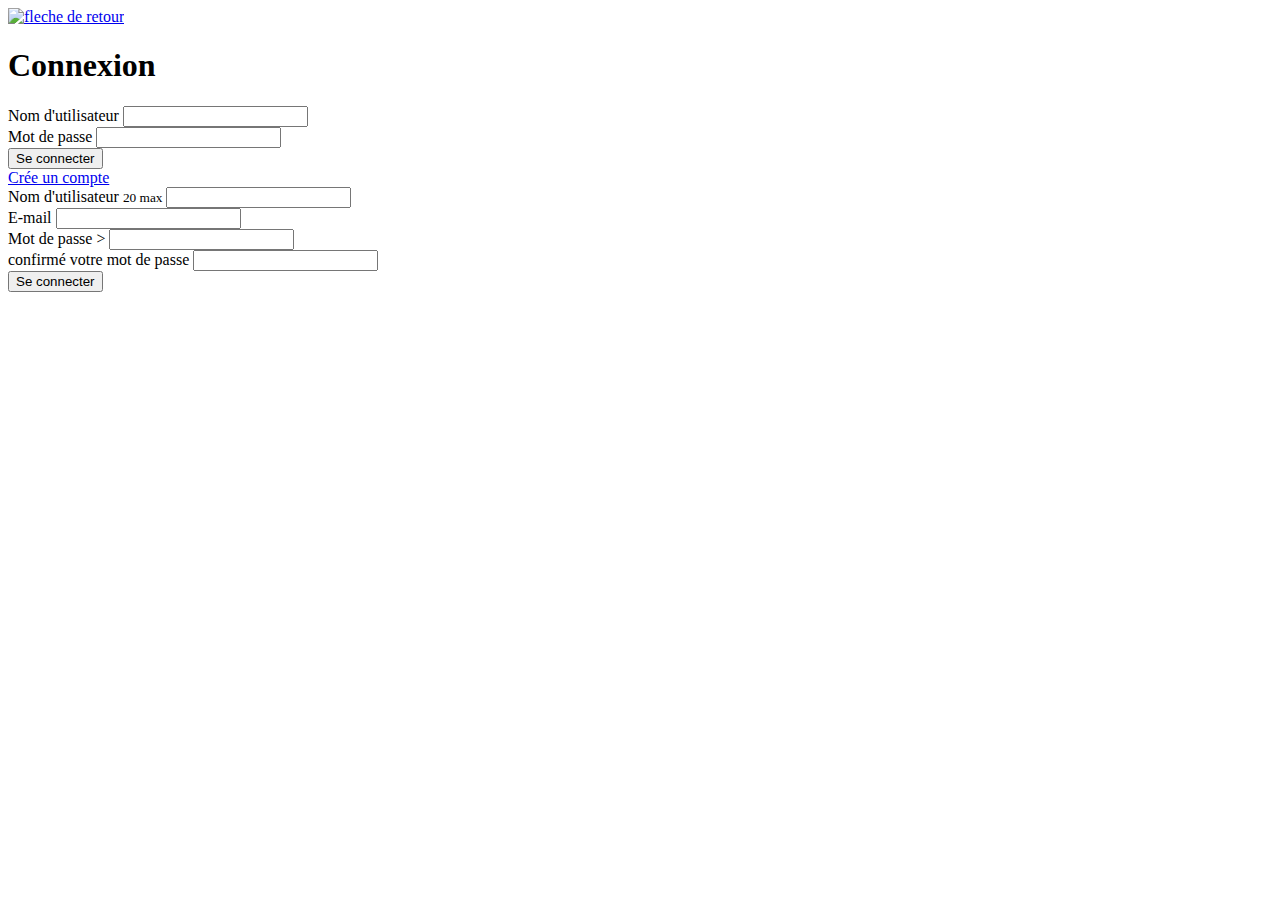
==== workspace/page/login.html @ 14f64959 "commit 4 commit" ====
<!DOCTYPE html>
<html lang="fr">
<head>
    <meta charset="UTF-8">
    <meta http-equiv="X-UA-Compatible" content="IE=edge">
    <meta name="viewport" content="width=device-width, initial-scale=1.0">
    <link rel="stylesheet" href="../css/style.css">
    <title>Connexion</title>
</head>
<body>
    <header>
        <div id="back"><a href="../../index.php"><img src="../../img/flecheGriffeLong.png" alt="fleche de retour"></a></div>
        <h1>Connexion</h1>
    </header>
    <main id="connect">
        <span class="error"><small></small></span>
        <form action="#" method="post" id="connectForm">
            <div>
                <label for="user">Nom d'utilisateur</label>
                <span class="error"></span>
                <input type="text" name="user" id="user" value="">
            </div>

            <div>
                <label for="password">Mot de passe</label>
                <span class="error"></span>
                <input type="password" name="password" id="password">
            </div>


            <input type="submit" value="Se connecter">
        </form>
        <a href="createAcount.php?first=true">Crée un compte</a>
    </main>

    <main id="create">
        <form action="#" method="post" id="connectForm">
            
            <span></span>
        
            <div>
                <label for="user">Nom d'utilisateur <small>20 max</small></label>
                <span class="error"></span>
                <input type="text" name="user" id="user" value="">
            </div>

            <div>
                <label for="mail">E-mail</label>
                <span class="error"></span>
                <input type="mail" name="mail" id="mail" value="">
            </div>


            <div>
                <label for="password">Mot de passe</label>
                <span class="error">></span>
                <input type="password" name="password" id="password">
            </div>

            <div>
                <label for="secPassword">confirmé votre mot de passe</label>
                <span class="error"></span>
                <input type="password" name="secPassword" id="secPassword">
            </div>


            <input type="submit" value="Se connecter">
        </form>
    </main>
    <!-- 
        //@ts-check
let profilPhoto = document.getElementById('clickable');
let hiddenDiv = document.getElementById('hiddenImageDiv');
let cross = document.getElementById('cross');

console.log(cross)
// @ts-ignore
profilPhoto.addEventListener('click',() => hiddenDiv.style.display = 'flex')
// @ts-ignore
cross.addEventListener('click',() => hiddenDiv.style.display = 'none')
    -->

    <!--
        <div id="hiddenImageDiv" class="divImg">
                <div id="crossDiv"><div id='cross'></div></div> 
                <?php
                    foreach ($ownedImage as $i => $value) {
                        $imgType = exeSingleSelect('SELECT `TYPE` FROM  `IMAGE` WHERE IMG = :img',[':img' => $value['OWN_IMAGE']]);

                        if ($imgType['TYPE'] == 'icone') {
                            
                            echo '<a href="changePhoto.php?img='.$value['OWN_IMAGE'].'"><img src="../../img/'.$value['OWN_IMAGE'].'" alt="image de profil"></a>';
                        }
                    }
                ?>
            </div>
    -->
</body>
</html>
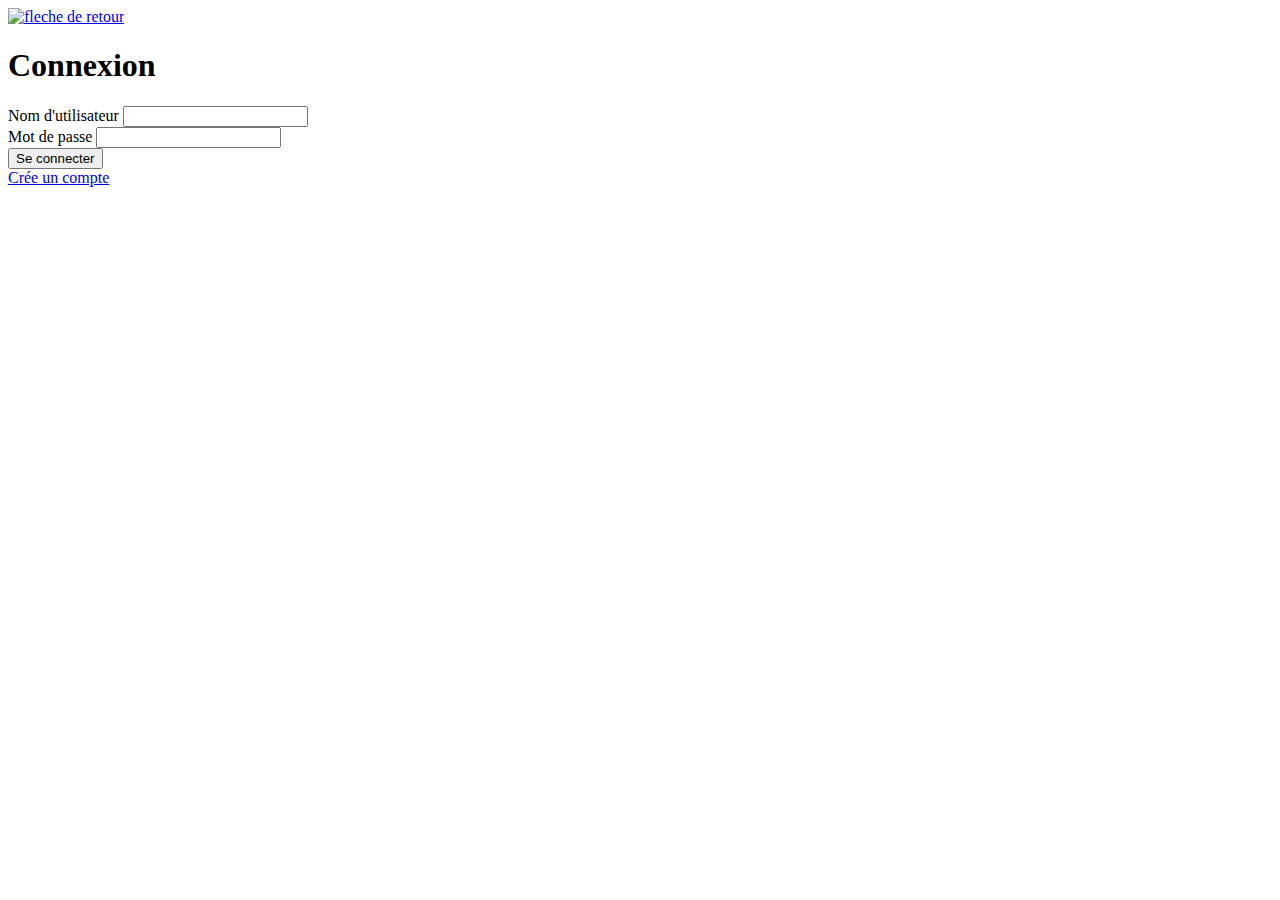
==== commit 0232cf05: "Merge branch 'main' of https://github.com/ohouine/chatP2b" ====
--- a/workspace/page/login.html
+++ b/workspace/page/login.html
@@ -33,7 +33,7 @@
         <a href="createAcount.php?first=true">Crée un compte</a>
     </main>
 
-    <main id="create">
+    <main id="create" style="display: none;">
         <form action="#" method="post" id="connectForm">
             
             <span></span>
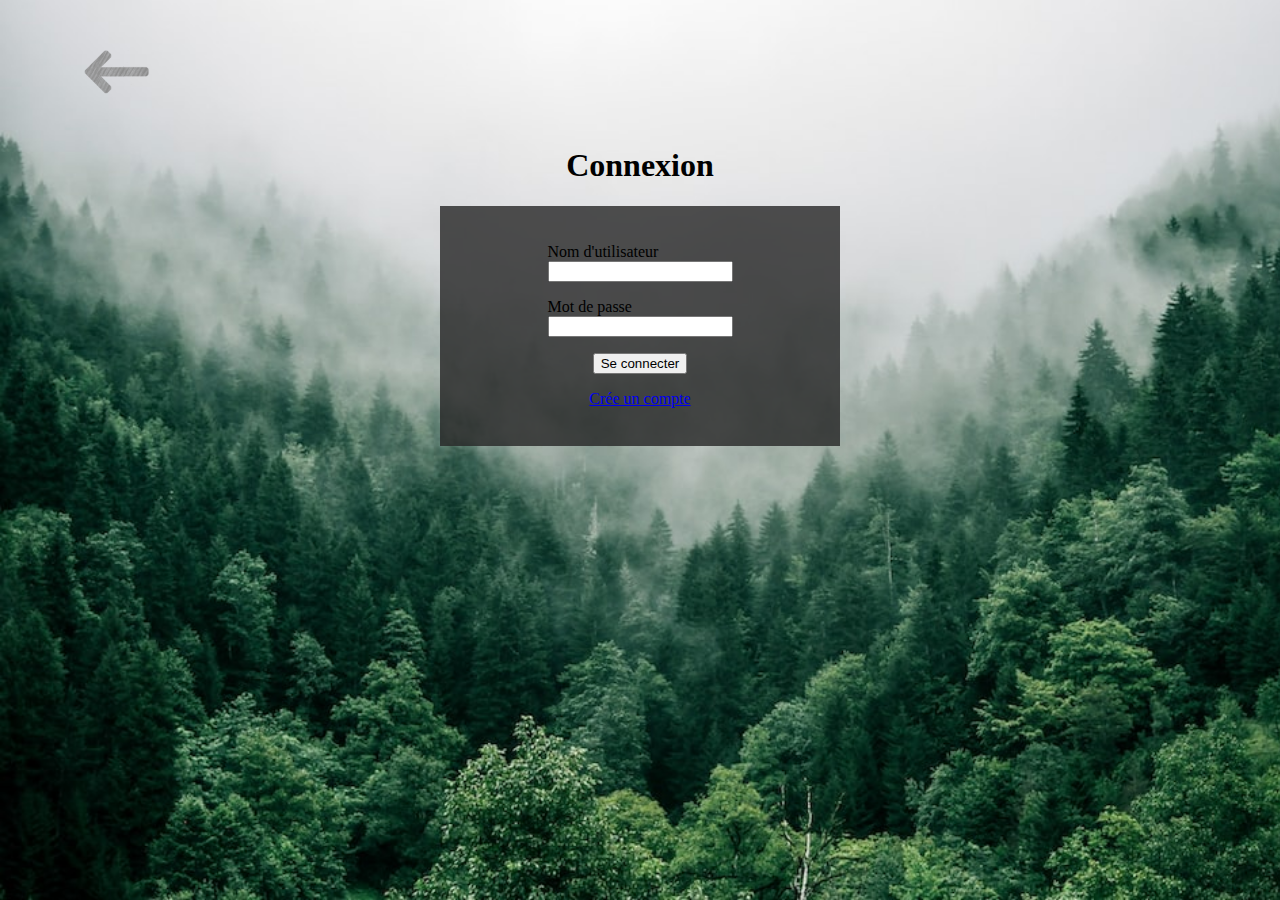
==== commit d993045f: "first" ====
--- a/workspace/page/login.html
+++ b/workspace/page/login.html
@@ -8,32 +8,41 @@
     <title>Connexion</title>
 </head>
 <body>
-    <header>
-        <div id="back"><a href="../../index.php"><img src="../../img/flecheGriffeLong.png" alt="fleche de retour"></a></div>
-        <h1>Connexion</h1>
-    </header>
+    
     <main id="connect">
-        <span class="error"><small></small></span>
-        <form action="#" method="post" id="connectForm">
-            <div>
-                <label for="user">Nom d'utilisateur</label>
-                <span class="error"></span>
-                <input type="text" name="user" id="user" value="">
-            </div>
+        <div id="divConnect">
+            <header>
+            <div id="back"><a href="#"><img src="../image/flecheGriffeLong.png" alt="fleche de retour"></a></div>
+            <h1>Connexion</h1>
+            </header>
 
-            <div>
-                <label for="password">Mot de passe</label>
-                <span class="error"></span>
-                <input type="password" name="password" id="password">
-            </div>
+            <div id="connectMainDiv">
+                <span class="error"><small></small></span>
+                <form action="#" method="post" id="connectForm">
+                    <div>
+                        <label for="user">Nom d'utilisateur</label>
+                        <span class="error"></span>
+                        <input type="text" name="user" id="user" value="">
+                    </div>
+
+                    <div>
+                        <label for="password">Mot de passe</label>
+                        <span class="error"></span>
+                        <input type="password" name="password" id="password">
+                    </div>
 
 
-            <input type="submit" value="Se connecter">
-        </form>
-        <a href="createAcount.php?first=true">Crée un compte</a>
+                    <input type="submit" value="Se connecter">
+                    <a href="#" id="createLink">Crée un compte</a>
+                </form>
+            </div> 
+               
+        </div>
+       
+        
     </main>
 
-    <main id="create" style="display: none;">
+    <main id="createAccount" style="display: none;">
         <form action="#" method="post" id="connectForm">
             
             <span></span>
@@ -95,5 +104,6 @@
                 ?>
             </div>
     -->
+    <script src="../script/changePage.js"></script>
 </body>
 </html>--- a/workspace/css/style.css
+++ b/workspace/css/style.css
@@ -0,0 +1,137 @@
+/* Connect */
+body{
+    background-image: url(../image/background-login.jpg);
+    background-size: cover;
+    margin: 0px;
+    padding: 0px;
+    width: 100vw;
+    height: 100vh;
+}
+
+#back{
+    display: flex;
+    width: 95vw;
+    justify-content: flex-start;
+    margin-top: 1rem;
+
+}
+
+#back img{
+    width: 10rem;
+}
+
+#connect header h1{
+    width: 100%;
+    text-align: center;
+}
+#divConnect{
+    width: 100%;
+    display: flex;
+    flex-direction: column;
+    align-items: center;
+}
+
+#connect a{
+    margin-top:1rem ;
+}
+
+#connectMainDiv{
+    display: flex;
+    flex-direction: column;
+    justify-content: center;
+    width: 25rem;
+    background-color: rgb(37,37,37,80%);
+    height: 15rem;
+}
+
+#connectForm{
+    display: flex;
+    flex-direction: column;
+    align-items: center;
+}
+
+#connectForm div{
+    display: flex;
+    flex-direction: column;
+    margin-bottom: 1rem;
+}
+
+#userImage_div{
+    width: 100%;
+    display: flex;
+    align-items: center;
+    justify-content: center;
+    margin-bottom: 1rem;
+    position: relative;
+}
+
+.profileLink{
+    color: rgb(154 154 255);
+    margin-top: 2rem;
+}
+
+
+
+#userImage_div img{
+    width: 7rem;
+}
+
+#changeProfile{
+    display: flex;
+    align-items: center;
+    justify-content: center;
+    text-decoration: none !important;
+    color: white !important;
+    background-color: rgb(12, 12, 12);
+    width: 8rem;
+    height: 2.5rem;
+    border-radius: 25px;
+}
+
+#addPhoto{
+    width: 3rem !important;
+    position: absolute;
+    left: 170px;
+    top: 60px;
+}
+
+#hiddenImageDiv{
+    display: none;
+    justify-content: space-around;
+    position: absolute;
+    width: 15rem;
+    height: 17rem;
+    background-color: rgb(37,37,37,85%);
+    padding: 0.5rem;
+    flex-wrap: wrap;
+    overflow-y: scroll;
+}
+
+.divImg a{
+    position: relative;
+}
+
+.divImg p{
+    position: absolute;
+    top: 37px;
+    right: 5px;
+    color: white;
+}
+
+.divImg img{
+    width:5rem !important;
+    height: 5rem;
+    margin: 0.2rem;
+}
+
+#cross:after{
+    display: inline-block;
+    content: "\00d7"; 
+    transform: scale(3.2);
+}
+
+#crossDiv{
+    width: 100%;
+    height: 1rem;
+    margin: 0.2rem;
+}
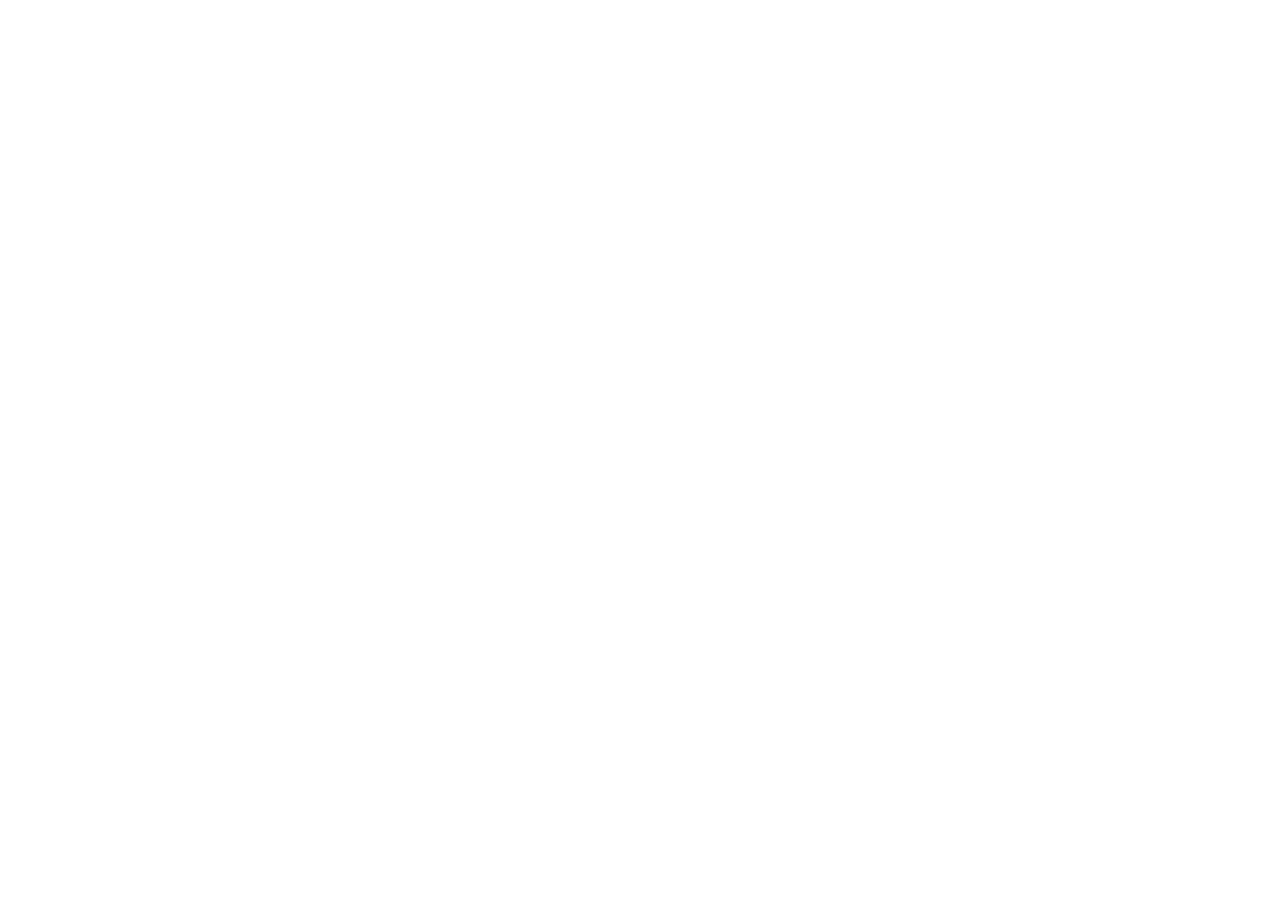
==== commit 1ed75059: "Mouvement et fusion login" ====
--- a/workspace/page/login.html
+++ b/workspace/page/login.html
@@ -4,106 +4,13 @@
     <meta charset="UTF-8">
     <meta http-equiv="X-UA-Compatible" content="IE=edge">
     <meta name="viewport" content="width=device-width, initial-scale=1.0">
-    <link rel="stylesheet" href="../css/style.css">
+    <link rel="stylesheet" href="./css/style.css">
     <title>Connexion</title>
 </head>
 <body>
     
-    <main id="connect">
-        <div id="divConnect">
-            <header>
-            <div id="back"><a href="#"><img src="../image/flecheGriffeLong.png" alt="fleche de retour"></a></div>
-            <h1>Connexion</h1>
-            </header>
-
-            <div id="connectMainDiv">
-                <span class="error"><small></small></span>
-                <form action="#" method="post" id="connectForm">
-                    <div>
-                        <label for="user">Nom d'utilisateur</label>
-                        <span class="error"></span>
-                        <input type="text" name="user" id="user" value="">
-                    </div>
-
-                    <div>
-                        <label for="password">Mot de passe</label>
-                        <span class="error"></span>
-                        <input type="password" name="password" id="password">
-                    </div>
-
-
-                    <input type="submit" value="Se connecter">
-                    <a href="#" id="createLink">Crée un compte</a>
-                </form>
-            </div> 
-               
-        </div>
-       
-        
-    </main>
-
-    <main id="createAccount" style="display: none;">
-        <form action="#" method="post" id="connectForm">
-            
-            <span></span>
-        
-            <div>
-                <label for="user">Nom d'utilisateur <small>20 max</small></label>
-                <span class="error"></span>
-                <input type="text" name="user" id="user" value="">
-            </div>
-
-            <div>
-                <label for="mail">E-mail</label>
-                <span class="error"></span>
-                <input type="mail" name="mail" id="mail" value="">
-            </div>
-
-
-            <div>
-                <label for="password">Mot de passe</label>
-                <span class="error">></span>
-                <input type="password" name="password" id="password">
-            </div>
-
-            <div>
-                <label for="secPassword">confirmé votre mot de passe</label>
-                <span class="error"></span>
-                <input type="password" name="secPassword" id="secPassword">
-            </div>
-
-
-            <input type="submit" value="Se connecter">
-        </form>
-    </main>
-    <!-- 
-        //@ts-check
-let profilPhoto = document.getElementById('clickable');
-let hiddenDiv = document.getElementById('hiddenImageDiv');
-let cross = document.getElementById('cross');
-
-console.log(cross)
-// @ts-ignore
-profilPhoto.addEventListener('click',() => hiddenDiv.style.display = 'flex')
-// @ts-ignore
-cross.addEventListener('click',() => hiddenDiv.style.display = 'none')
-    -->
-
-    <!--
-        <div id="hiddenImageDiv" class="divImg">
-                <div id="crossDiv"><div id='cross'></div></div> 
-                <?php
-                    foreach ($ownedImage as $i => $value) {
-                        $imgType = exeSingleSelect('SELECT `TYPE` FROM  `IMAGE` WHERE IMG = :img',[':img' => $value['OWN_IMAGE']]);
-
-                        if ($imgType['TYPE'] == 'icone') {
-                            
-                            echo '<a href="changePhoto.php?img='.$value['OWN_IMAGE'].'"><img src="../../img/'.$value['OWN_IMAGE'].'" alt="image de profil"></a>';
-                        }
-                    }
-                ?>
-            </div>
-    -->
-    <script src="../script/changePage.js"></script>
+    
+    <script src="./script/changePage.js"></script>
+    <script src="./script/changeIMG.js"></script>
 </body>
 </html>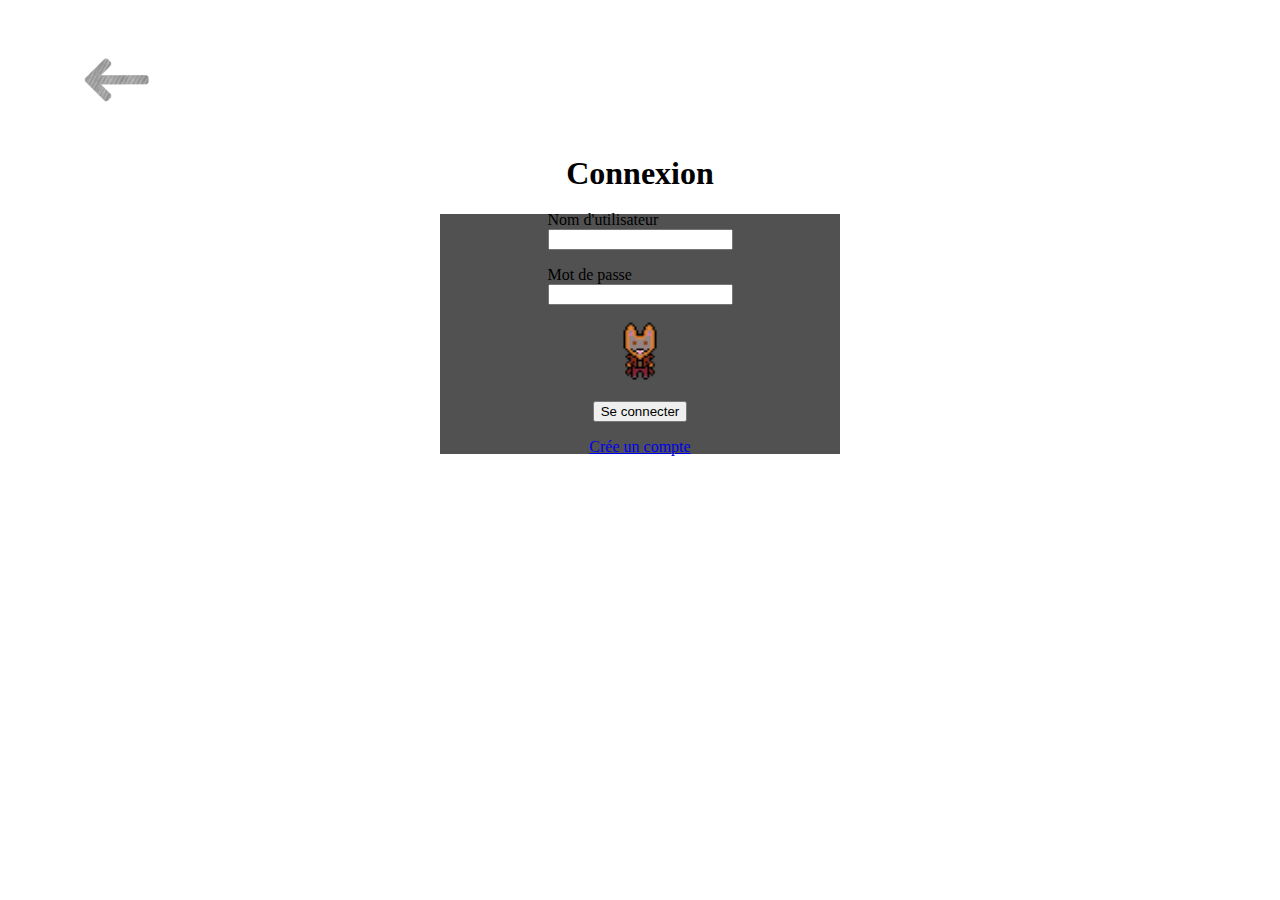
==== commit 35af93ba: "trc fin" ====
--- a/workspace/page/login.html
+++ b/workspace/page/login.html
@@ -4,13 +4,99 @@
     <meta charset="UTF-8">
     <meta http-equiv="X-UA-Compatible" content="IE=edge">
     <meta name="viewport" content="width=device-width, initial-scale=1.0">
-    <link rel="stylesheet" href="./css/style.css">
+    <link rel="stylesheet" href="../css/style.css">
     <title>Connexion</title>
 </head>
 <body>
     
-    
-    <script src="./script/changePage.js"></script>
-    <script src="./script/changeIMG.js"></script>
+    <main id="connect">
+        <div id="divConnect">
+            <header>
+            <div id="back"><a href="#"><img src="../image/flecheGriffeLong.png" alt="fleche de retour"></a></div>
+            <h1>Connexion</h1>
+            </header>
+
+            <div id="connectMainDiv">
+                <span class="error"><small></small></span>
+                <form action="#" method="post" id="connectForm">
+                    <div>
+                        <label for="user">Nom d'utilisateur</label>
+                        <span class="error"></span>
+                        <input type="text" name="user" id="user" value="">
+                    </div>
+
+                    <div>
+                        <label for="password">Mot de passe</label>
+                        <span class="error"></span>
+                        <input type="password" name="password" id="password">
+                    </div>
+
+                    
+                <div id="divImgCreate">
+                    <img src="../image/5.png" alt="img morgana" id="currentImg">
+                </div>
+
+                    <section id="hiddenImageDiv" class="divImg">
+                    <div id="crossDiv"><span id='cross'></span></div> 
+                         
+                    </section>
+
+                    <input type="submit" value="Se connecter">
+                    <a href="#" id="createLink">Crée un compte</a>
+                </form>
+            </div> 
+               
+        </div>
+       
+        
+    </main>
+
+    <main id="Profile" style="display: none;">
+        <div id="divCreateAcc">
+            <header>
+                <div id="back"><a href="#"><img src="../image/flecheGriffeLong.png" alt="fleche de retour"></a></div>
+                <h1>Connexion</h1>
+            </header>
+            <form action="#" method="post" id="connectForm">
+                    
+                <span></span>
+                    
+                <div>
+                    <label for="user">Nom d'utilisateur <small>20 max</small></label>
+                    <span class="error"></span>
+                    <input type="text" name="user" id="user" value="">
+                </div>
+
+                <div>
+                    <label for="mail">E-mail</label>
+                    <span class="error"></span>
+                    <input type="mail" name="mail" id="mail" value="">
+                </div>
+
+
+                <div>
+                    <label for="password">Mot de passe</label>
+                    <span class="error"></span>
+                    <input type="password" name="password" id="password">
+                </div>
+
+                <div>
+                    <label for="secPassword">confirmé votre mot de passe</label>
+                    <span class="error"></span>
+                    <input type="password" name="secPassword" id="secPassword">
+                </div>
+
+                
+
+                <input type="submit" value="Cree un compte">
+
+
+                <a href="#" id="loginLink">j'ai dejas un compte</a>
+            </form>
+        </div>
+        
+    </main>
+    <script src="../script/changePage.js"></script>
+    <script src="../script/changeIMG.js"></script>
 </body>
 </html>--- a/workspace/css/style.css
+++ b/workspace/css/style.css
@@ -0,0 +1,168 @@
+/* Connect */
+#loginPage{
+    background-image: url(../image/background-login.jpg);
+    background-size: cover;
+    margin: 0px;
+    padding: 0px;
+    width: 100vw;
+    height: 100vh;
+}
+
+#back{
+    display: flex;
+    width: 95vw;
+    justify-content: flex-start;
+    margin-top: 1rem;
+
+}
+
+#back img{
+    width: 10rem;
+}
+
+#connect header h1{
+    width: 100%;
+    text-align: center;
+}
+#divConnect{
+    width: 100%;
+    display: flex;
+    flex-direction: column;
+    align-items: center;
+}
+
+#connect a{
+    margin-top:1rem ;
+}
+
+#connectMainDiv{
+    display: flex;
+    flex-direction: column;
+    justify-content: center;
+    width: 25rem;
+    background-color: rgb(37,37,37,80%);
+    height: 15rem;
+}
+
+#connectForm{
+    display: flex;
+    flex-direction: column;
+    align-items: center;
+}
+
+#connectForm div{
+    display: flex;
+    flex-direction: column;
+    margin-bottom: 1rem;
+}
+
+#divCreateAcc header h1{
+    width: 100%;
+    text-align: center;
+}
+
+#userImage_div{
+    width: 100%;
+    display: flex;
+    align-items: center;
+    justify-content: center;
+    margin-bottom: 1rem;
+    position: relative;
+}
+
+.profileLink{
+    color: rgb(154 154 255);
+    margin-top: 2rem;
+}
+
+#createAccount{
+    height: 100%;
+}
+
+#divCreateAcc{
+    width: 100%;
+    display: flex;
+    flex-direction: column;
+    align-items: center;
+    justify-content: center;
+}
+
+#divCreateAcc a{
+    margin-top: 1rem;
+}
+
+#divCreateAcc form{
+    display: flex;
+    flex-direction: column;
+    justify-content: center;
+    width: 25rem;
+    background-color: rgb(37,37,37,80%);
+    height: 25rem;
+}
+
+#userImage_div img{
+    width: 7rem;
+}
+
+#changeProfile{
+    display: flex;
+    align-items: center;
+    justify-content: center;
+    text-decoration: none !important;
+    color: white !important;
+    background-color: rgb(12, 12, 12);
+    width: 8rem;
+    height: 2.5rem;
+    border-radius: 25px;
+}
+
+#addPhoto{
+    width: 3rem !important;
+    position: absolute;
+    left: 170px;
+    top: 60px;
+}
+
+#divImgCreate img{
+    height: 4rem;
+}
+
+#hiddenImageDiv{
+    display: none;
+    justify-content: space-around;
+    position: absolute;
+    width: 15rem;
+    height: 17rem;
+    background-color: rgb(37,37,37,85%);
+    padding: 0.5rem;
+    flex-wrap: wrap;
+    overflow-y: scroll;
+}
+
+.divImg a{
+    position: relative;
+}
+
+.divImg p{
+    position: absolute;
+    top: 37px;
+    right: 5px;
+    color: white;
+}
+
+.divImg img{
+    height: 7rem;
+    margin: 0.2rem;
+}
+
+#cross:after{
+    display: inline-block;
+    content: "\00d7"; 
+    transform: scale(3.2);
+}
+
+#crossDiv{
+    width: 100%;
+    height: 1rem;
+    margin: 0.2rem;
+}
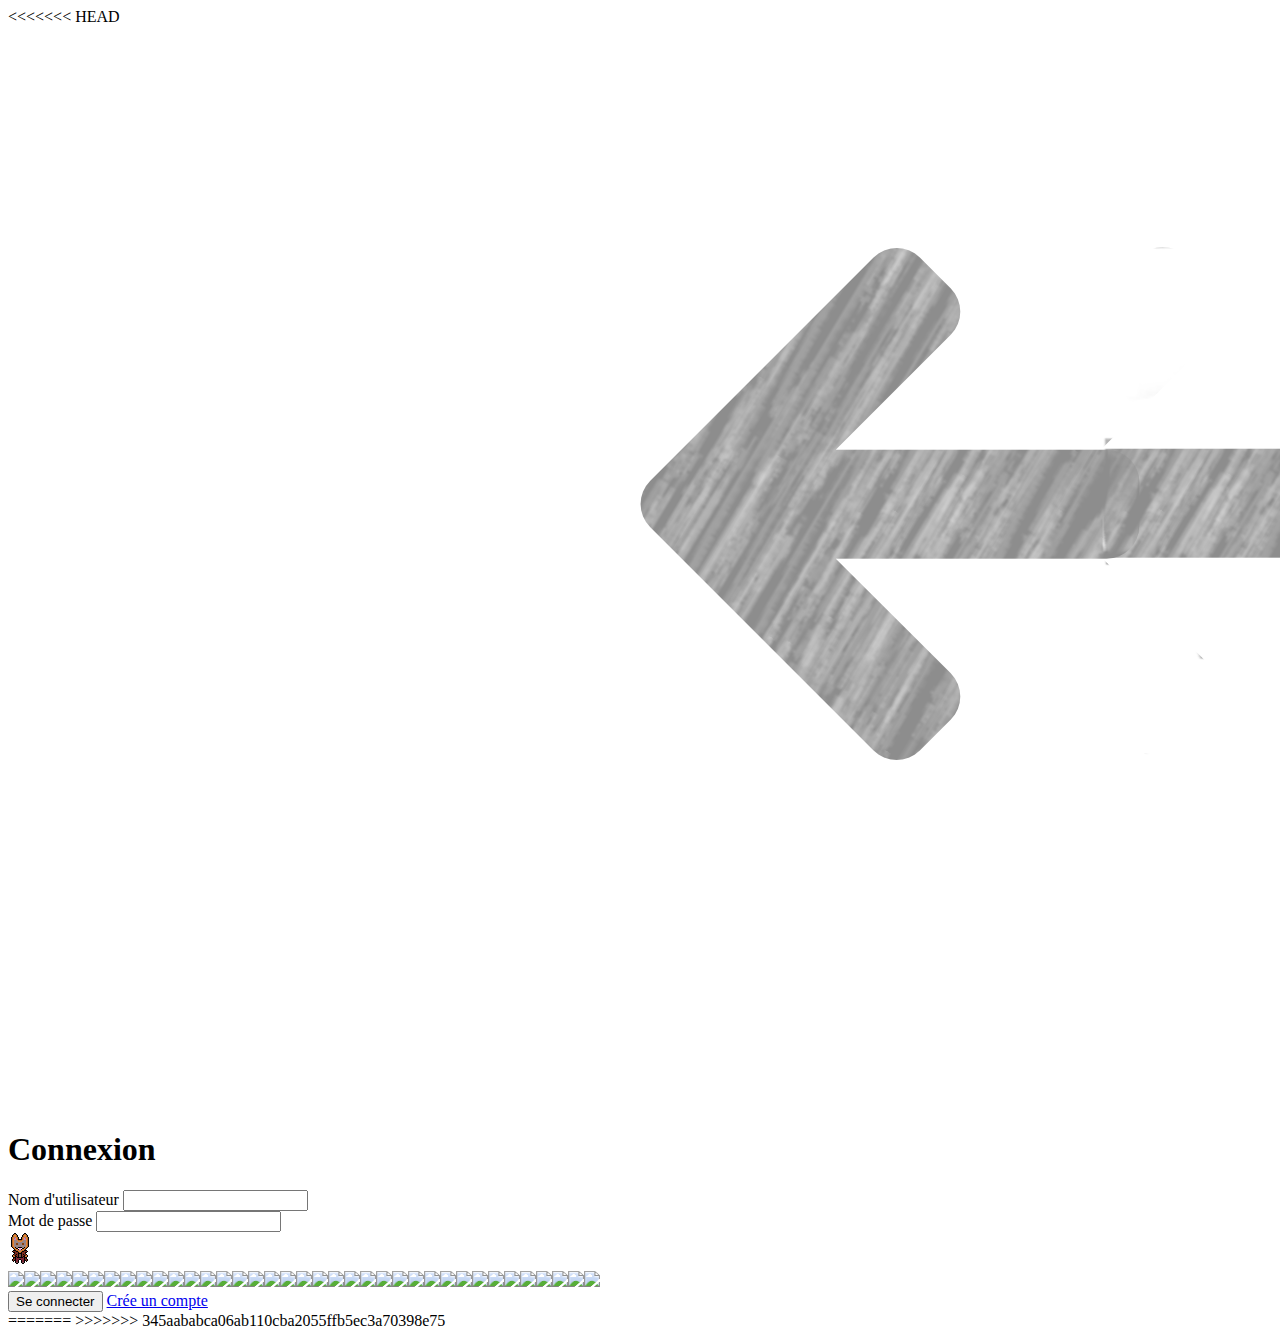
==== commit 9df9c765: "chat design" ====
--- a/workspace/page/login.html
+++ b/workspace/page/login.html
@@ -4,11 +4,12 @@
     <meta charset="UTF-8">
     <meta http-equiv="X-UA-Compatible" content="IE=edge">
     <meta name="viewport" content="width=device-width, initial-scale=1.0">
-    <link rel="stylesheet" href="../css/style.css">
+    <link rel="stylesheet" href="./css/style.css">
     <title>Connexion</title>
 </head>
 <body>
     
+<<<<<<< HEAD
     <main id="connect">
         <div id="divConnect">
             <header>
@@ -98,5 +99,10 @@
     </main>
     <script src="../script/changePage.js"></script>
     <script src="../script/changeIMG.js"></script>
+=======
+    
+    <script src="./script/changePage.js"></script>
+    <script src="./script/changeIMG.js"></script>
+>>>>>>> 345aababca06ab110cba2055ffb5ec3a70398e75
 </body>
 </html>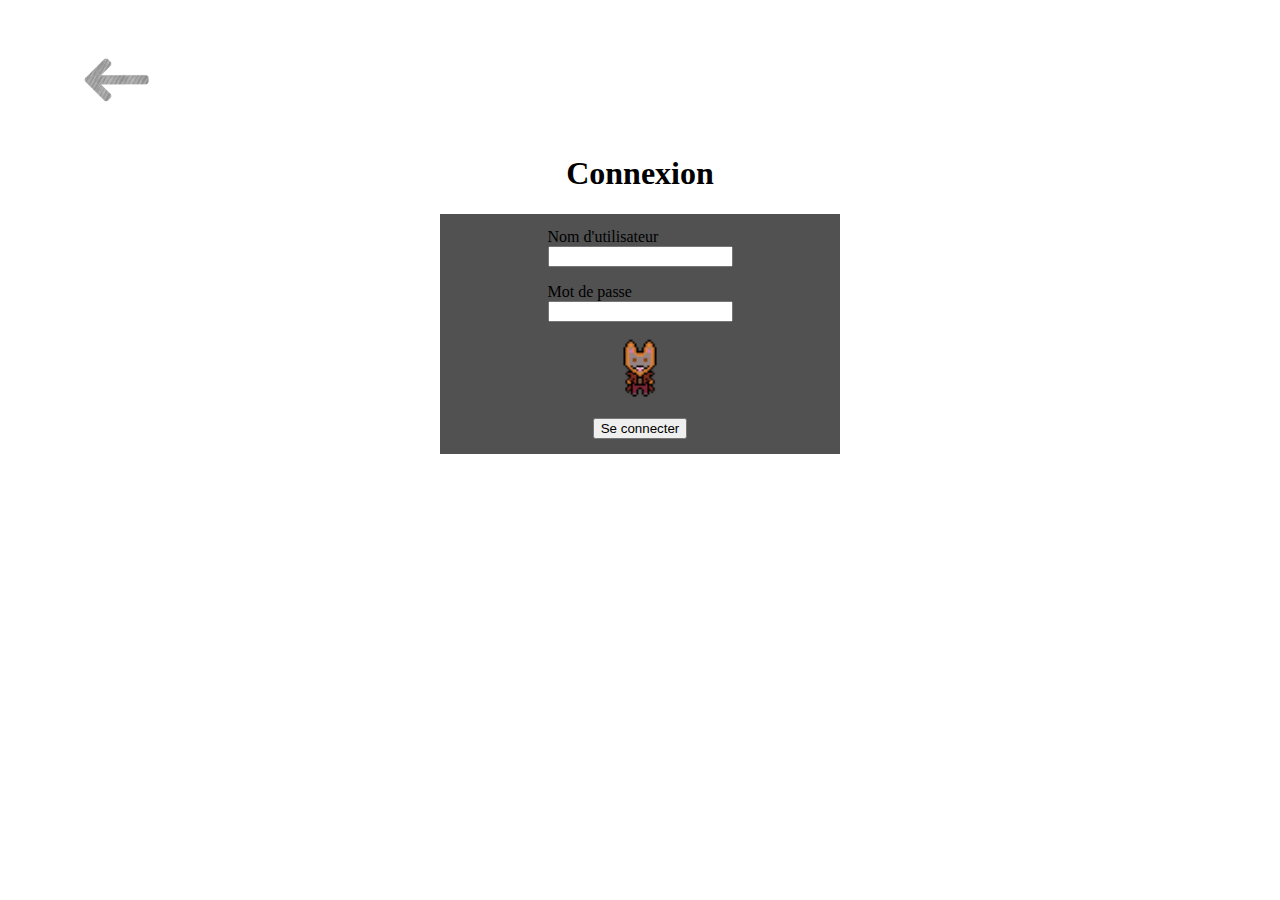
==== commit 0a2a8ccc: "niko niko niii" ====
--- a/workspace/page/login.html
+++ b/workspace/page/login.html
@@ -4,12 +4,11 @@
     <meta charset="UTF-8">
     <meta http-equiv="X-UA-Compatible" content="IE=edge">
     <meta name="viewport" content="width=device-width, initial-scale=1.0">
-    <link rel="stylesheet" href="./css/style.css">
+    <link rel="stylesheet" href="../css/style.css">
     <title>Connexion</title>
 </head>
 <body>
     
-<<<<<<< HEAD
     <main id="connect">
         <div id="divConnect">
             <header>
@@ -18,18 +17,16 @@
             </header>
 
             <div id="connectMainDiv">
-                <span class="error"><small></small></span>
+                <span class="error"><small id="loginErr"></small></span>
                 <form action="#" method="post" id="connectForm">
                     <div>
                         <label for="user">Nom d'utilisateur</label>
-                        <span class="error"></span>
-                        <input type="text" name="user" id="user" value="">
+                        <input type="text" name="user" id="inptUsrName" value="">
                     </div>
 
                     <div>
                         <label for="password">Mot de passe</label>
-                        <span class="error"></span>
-                        <input type="password" name="password" id="password">
+                        <input type="password" name="password" id="inptUsrPwd">
                     </div>
 
                     
@@ -43,7 +40,6 @@
                     </section>
 
                     <input type="submit" value="Se connecter">
-                    <a href="#" id="createLink">Crée un compte</a>
                 </form>
             </div> 
                
@@ -52,57 +48,10 @@
         
     </main>
 
-    <main id="Profile" style="display: none;">
-        <div id="divCreateAcc">
-            <header>
-                <div id="back"><a href="#"><img src="../image/flecheGriffeLong.png" alt="fleche de retour"></a></div>
-                <h1>Connexion</h1>
-            </header>
-            <form action="#" method="post" id="connectForm">
-                    
-                <span></span>
-                    
-                <div>
-                    <label for="user">Nom d'utilisateur <small>20 max</small></label>
-                    <span class="error"></span>
-                    <input type="text" name="user" id="user" value="">
-                </div>
 
-                <div>
-                    <label for="mail">E-mail</label>
-                    <span class="error"></span>
-                    <input type="mail" name="mail" id="mail" value="">
-                </div>
-
-
-                <div>
-                    <label for="password">Mot de passe</label>
-                    <span class="error"></span>
-                    <input type="password" name="password" id="password">
-                </div>
-
-                <div>
-                    <label for="secPassword">confirmé votre mot de passe</label>
-                    <span class="error"></span>
-                    <input type="password" name="secPassword" id="secPassword">
-                </div>
-
-                
-
-                <input type="submit" value="Cree un compte">
-
-
-                <a href="#" id="loginLink">j'ai dejas un compte</a>
-            </form>
-        </div>
-        
     </main>
     <script src="../script/changePage.js"></script>
-    <script src="../script/changeIMG.js"></script>
-=======
-    
-    <script src="./script/changePage.js"></script>
+    <script src="../script/connect.js"></script>
     <script src="./script/changeIMG.js"></script>
->>>>>>> 345aababca06ab110cba2055ffb5ec3a70398e75
 </body>
 </html>--- a/workspace/css/style.css
+++ b/workspace/css/style.css
@@ -0,0 +1,168 @@
+/* Connect */
+#loginPage{
+    background-image: url(../image/background-login.jpg);
+    background-size: cover;
+    margin: 0px;
+    padding: 0px;
+    width: 100vw;
+    height: 100vh;
+}
+
+#back{
+    display: flex;
+    width: 95vw;
+    justify-content: flex-start;
+    margin-top: 1rem;
+
+}
+
+#back img{
+    width: 10rem;
+}
+
+#connect header h1{
+    width: 100%;
+    text-align: center;
+}
+#divConnect{
+    width: 100%;
+    display: flex;
+    flex-direction: column;
+    align-items: center;
+}
+
+#connect a{
+    margin-top:1rem ;
+}
+
+#connectMainDiv{
+    display: flex;
+    flex-direction: column;
+    justify-content: center;
+    width: 25rem;
+    background-color: rgb(37,37,37,80%);
+    height: 15rem;
+}
+
+#connectForm{
+    display: flex;
+    flex-direction: column;
+    align-items: center;
+}
+
+#connectForm div{
+    display: flex;
+    flex-direction: column;
+    margin-bottom: 1rem;
+}
+
+#divCreateAcc header h1{
+    width: 100%;
+    text-align: center;
+}
+
+#userImage_div{
+    width: 100%;
+    display: flex;
+    align-items: center;
+    justify-content: center;
+    margin-bottom: 1rem;
+    position: relative;
+}
+
+.profileLink{
+    color: rgb(154 154 255);
+    margin-top: 2rem;
+}
+
+#createAccount{
+    height: 100%;
+}
+
+#divCreateAcc{
+    width: 100%;
+    display: flex;
+    flex-direction: column;
+    align-items: center;
+    justify-content: center;
+}
+
+#divCreateAcc a{
+    margin-top: 1rem;
+}
+
+#divCreateAcc form{
+    display: flex;
+    flex-direction: column;
+    justify-content: center;
+    width: 25rem;
+    background-color: rgb(37,37,37,80%);
+    height: 25rem;
+}
+
+#userImage_div img{
+    width: 7rem;
+}
+
+#changeProfile{
+    display: flex;
+    align-items: center;
+    justify-content: center;
+    text-decoration: none !important;
+    color: white !important;
+    background-color: rgb(12, 12, 12);
+    width: 8rem;
+    height: 2.5rem;
+    border-radius: 25px;
+}
+
+#addPhoto{
+    width: 3rem !important;
+    position: absolute;
+    left: 170px;
+    top: 60px;
+}
+
+#divImgCreate img{
+    height: 4rem;
+}
+
+#hiddenImageDiv{
+    display: none;
+    justify-content: space-around;
+    position: absolute;
+    width: 15rem;
+    height: 17rem;
+    background-color: rgb(37,37,37,85%);
+    padding: 0.5rem;
+    flex-wrap: wrap;
+    overflow-y: scroll;
+}
+
+.divImg a{
+    position: relative;
+}
+
+.divImg p{
+    position: absolute;
+    top: 37px;
+    right: 5px;
+    color: white;
+}
+
+.divImg img{
+    height: 7rem;
+    margin: 0.2rem;
+}
+
+#cross:after{
+    display: inline-block;
+    content: "\00d7"; 
+    transform: scale(3.2);
+}
+
+#crossDiv{
+    width: 100%;
+    height: 1rem;
+    margin: 0.2rem;
+}
